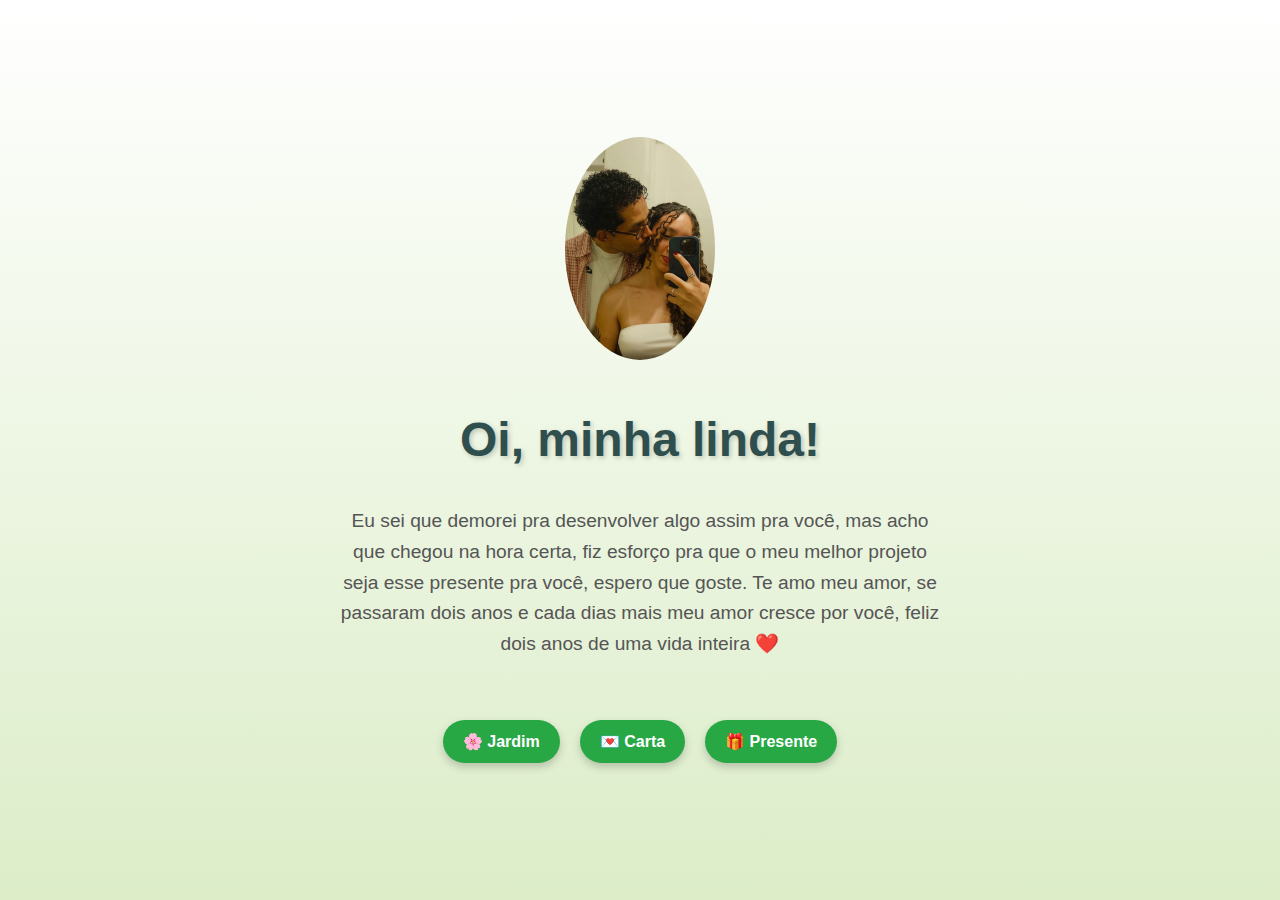
==== index.html @ 554ba803 "Atualizando o nome pra git" ====
<!DOCTYPE html>
<html lang="pt-BR">
<head>
    <meta charset="UTF-8">
    <meta name="viewport" content="width=device-width, initial-scale=1.0">
    <title>Página Inicial</title>
    <style>
        html, body {
            height: 100%;
            margin: 0;
            padding: 0;
            display: flex;
            flex-direction: column;
            align-items: center;
            justify-content: center;
            font-family: 'Poppins', sans-serif; /* Fonte moderna */
            background: linear-gradient(#ffffff, #dcedc8);
        }

        h1 {
            font-size: 3em;
            color: #2f4f4f;
            margin-bottom: 20px;
            text-align: center;
            text-shadow: 2px 2px 5px rgba(0, 0, 0, 0.2);
        }

        p {
            font-size: 1.2em;
            line-height: 1.6em;
            color: #555;
            text-align: center;
            max-width: 600px;
            margin-bottom: 30px;
        }

        .buttons {
            display: flex;
            gap: 20px;
            margin-top: 30px;
        }

        .button {
            background-color: #28a745;
            color: white;
            padding: 12px 20px;
            text-decoration: none;
            border-radius: 25px;
            font-size: 1em;
            font-weight: bold;
            box-shadow: 0 4px 8px rgba(0, 0, 0, 0.2);
            transition: background-color 0.3s, transform 0.2s;
        }

        .button:hover {
            background-color: #218838;
            transform: translateY(-3px);
        }

        .button:active {
            background-color: #1e7e34;
            transform: translateY(1px);
        }
    </style>
</head>
<body>
    <img src="imagens/imagem_inicio.jpeg" alt="Foto de Bem-vinda" style="width: 150px; border-radius: 50%; margin-bottom: 20px;">

<h1>Oi, minha linda!</h1>

<p>
    Eu sei que demorei pra desenvolver algo assim pra você, mas acho que chegou na hora certa, fiz esforço pra que o meu melhor projeto seja esse presente pra você, espero que goste.
    Te amo meu amor, se passaram dois anos e cada dias mais meu amor cresce por você, feliz dois anos de uma vida inteira ❤️
</p>

<div class="buttons">
    <a href="flower.html" class="button">🌸 Jardim</a>
    <a href="carta.html" class="button">💌 Carta</a>
    <a href="presente.html" class="button">🎁 Presente</a>
</div>

</body>
</html>
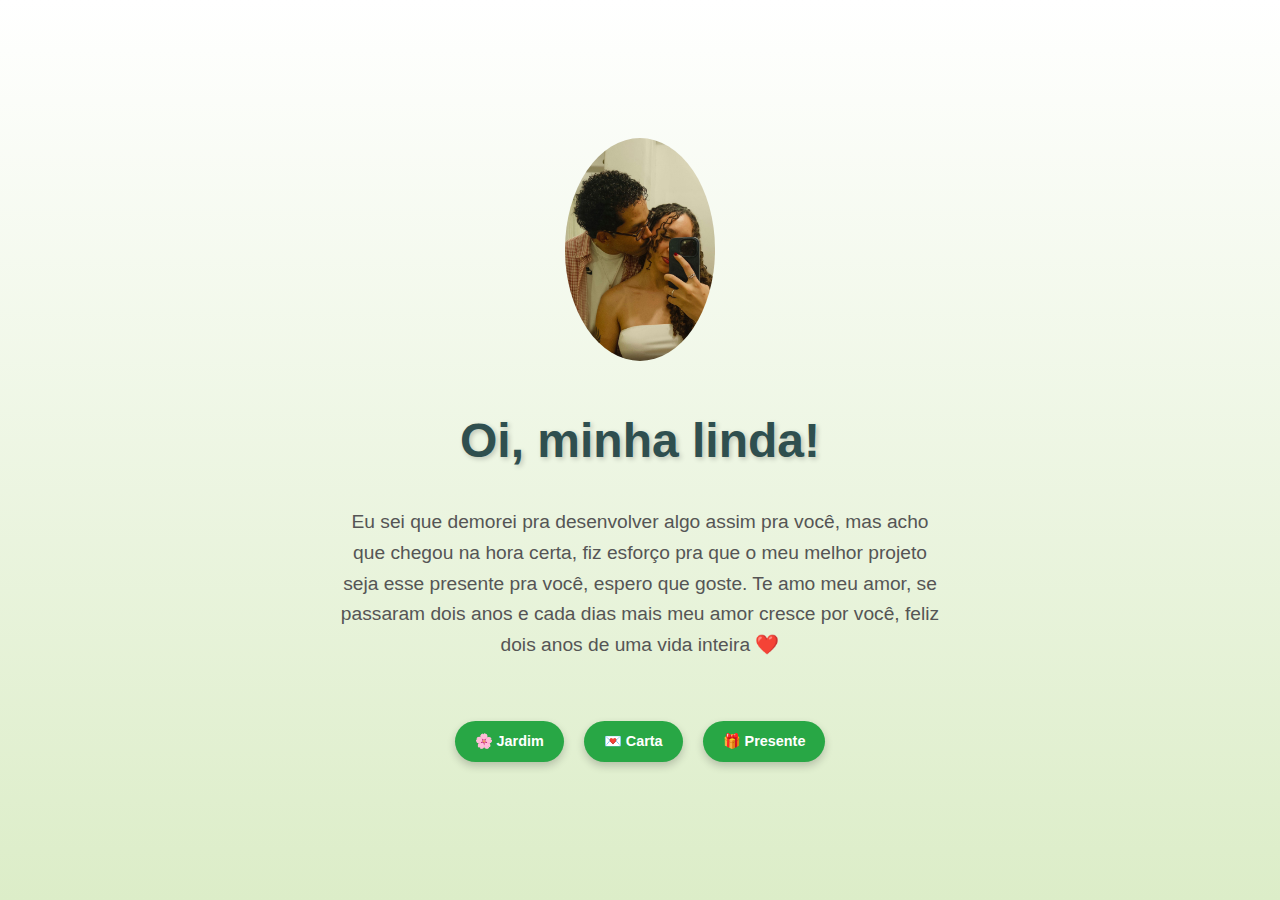
==== commit 6d0b01f2: "TOques finais" ====
--- a/index.html
+++ b/index.html
@@ -46,7 +46,7 @@
             padding: 12px 20px;
             text-decoration: none;
             border-radius: 25px;
-            font-size: 1em;
+            font-size: 0.9em;
             font-weight: bold;
             box-shadow: 0 4px 8px rgba(0, 0, 0, 0.2);
             transition: background-color 0.3s, transform 0.2s;
